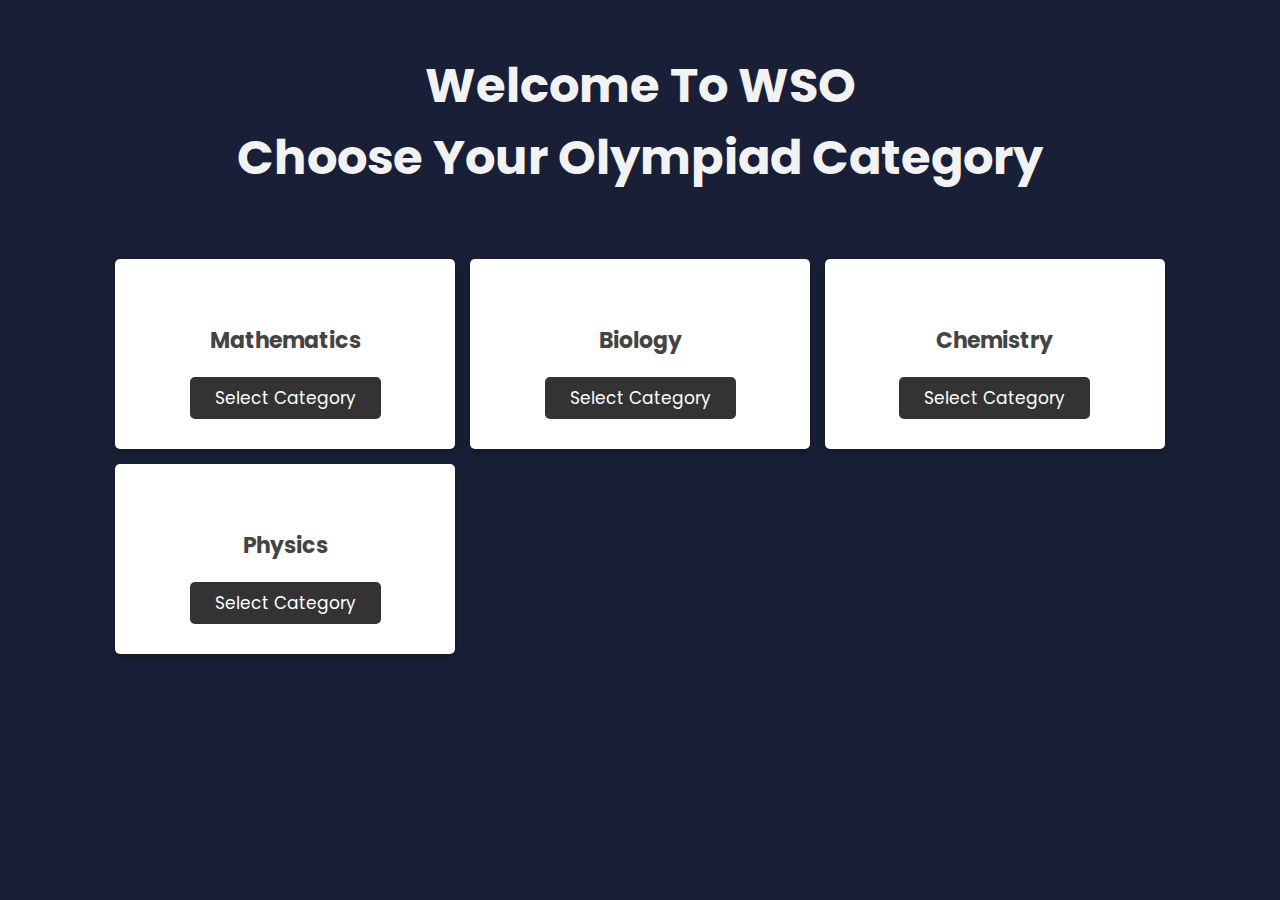
==== index.html @ 8b1ecbf1 "first commit" ====
<!DOCTYPE html>
<html lang="en">
<head>
    <meta charset="UTF-8">
    <meta http-equiv="X-UA-Compatible" content="IE=edge">
    <meta name="viewport" content="width=device-width, initial-scale=1.0">
    
    <!-- custom css file link  -->
    <link rel="stylesheet" href="css/style.css">

</head>
<body>
    <section>
        <br>
        <br>
        <h1>Welcome to WSO</h1>
        <h1>Choose Your Olympiad Category</h1>
        <br>
        <br>
        <div class="container">

            <div class="box-container">                

                <div class="box">
                    <img src="image/icon-6.png" alt="">
                    <h3>Mathematics</h3>
                    <a href="categories pages/mathematics.html" class="btn">Select Category</a>
                </div>

                <div class="box">
                    <img src="image/icon-6.png" alt="">
                    <h3>Biology</h3>
                    <a href="categories pages/biology.html" class="btn">Select Category</a>
                </div>

                <div class="box">
                    <img src="image/icon-6.png" alt="">
                    <h3>Chemistry</h3>
                    <a href="categories pages/chemistry.html" class="btn">Select Category</a>
                </div>

                <div class="box">
                    <img src="image/icon-6.png" alt="">
                    <h3>Physics</h3>
                    <a href="categories pages/physics.html" class="btn">Select Category</a>
                </div>

            </div>

        </div>
    </section>
</body>
</html>
---- css/style.css ----
@import url('https://fonts.googleapis.com/css2?family=Poppins:wght@100;200;300;400;500;600;700&display=swap');

*{
    font-family: 'Poppins', sans-serif;
    margin:0; padding:0;
    box-sizing: border-box;
    outline: none; border:none;
    text-decoration: none;
    text-transform: capitalize;
    transition: .2s linear;
}

.back-btn{
    display: block;
    width: fit-content;
    background: #333;
    color: #fff;
    font-size: 17px;
    border-radius: 5px;
    padding: 8px 25px;
    margin: auto;
}

h1{
    font-size: 3rem;
    color: #f2f2f2;
    text-align: center;
}

section{
    min-height: 100vh;
    background: #191f36;
}

.container{
    background:#191f36;
    padding:15px 9%;
    padding-bottom: 100px;
}

.container .heading{
    text-align: center;
    padding-bottom: 15px;
    color:#fff;
    text-shadow: 0 5px 10px rgba(0,0,0,.2);
    font-size: 50px;
}

.container .box-container{
    display: grid;
    grid-template-columns: repeat(auto-fit, minmax(270px, 1fr));
    gap:15px;
}

.container .box-container .box{
    box-shadow: 0 5px 10px rgba(0,0,0,.2);
    border-radius: 5px;
    background: #fff;
    text-align: center;
    padding:30px 20px;
}

.container .box-container .box img{
    height: 80px;
}

.container .box-container .box h3{
    color:#444;
    font-size: 22px;
    padding:10px 0;
}

.container .box-container .box p{
    color: green;
    font-size: 15px;
    line-height: 1.8;
}

.container .box-container .box .btn{
    margin-top: 10px;
    display: inline-block;
    background:#333;
    color:#fff;
    font-size: 17px;
    border-radius: 5px;
    padding: 8px 25px;
}

.container .box-container .box .btn:hover{
    letter-spacing: 1px;
}

.container .box-container .box:hover{
    box-shadow: 0 10px 15px rgba(0,0,0,.3);
    transform: scale(1.03);
}

@media (max-width:768px){
    .container{
        padding:20px;
    }
}
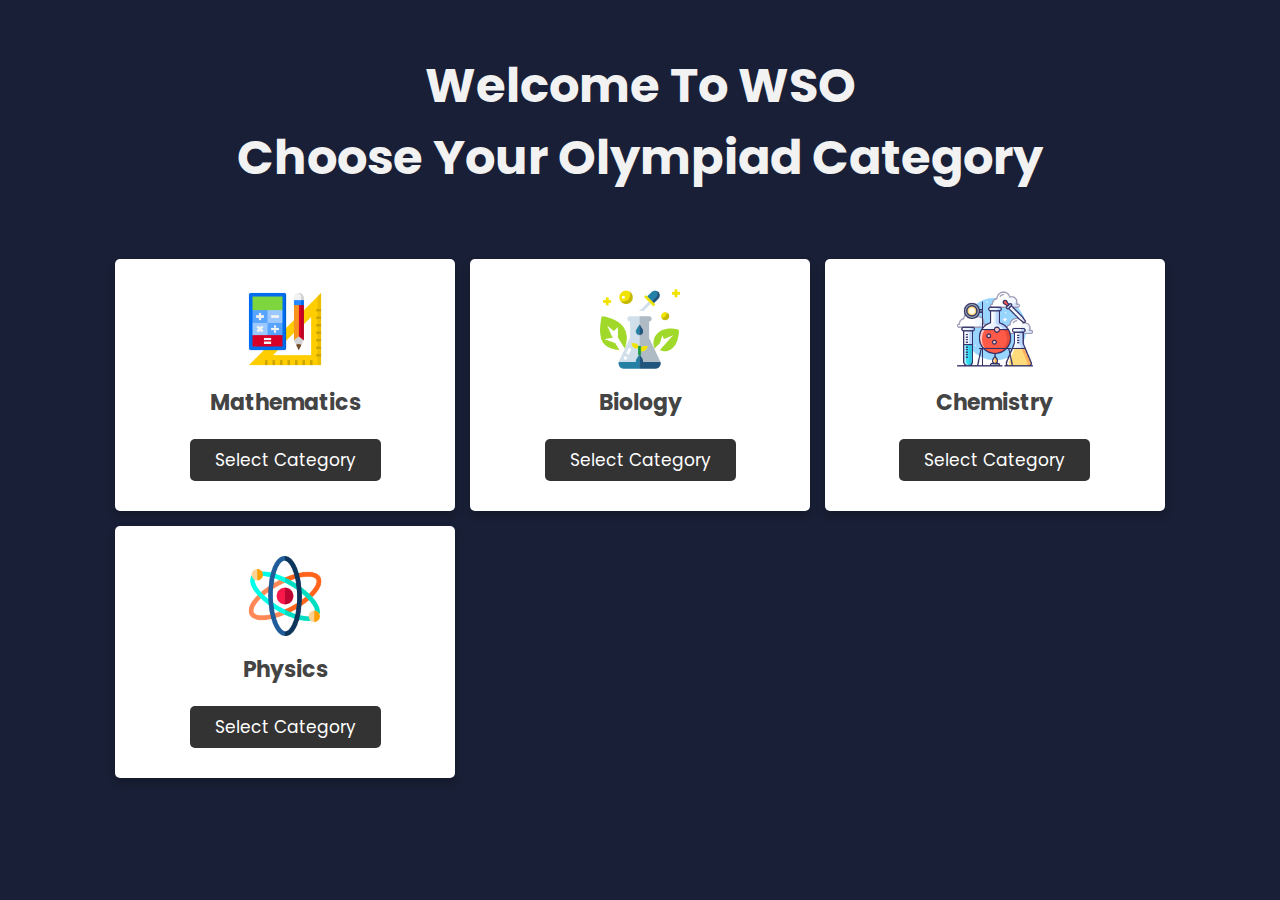
==== commit 9343fb11: "icon" ====
--- a/index.html
+++ b/index.html
@@ -22,25 +22,25 @@
             <div class="box-container">                
 
                 <div class="box">
-                    <img src="image/icon-6.png" alt="">
+                    <img src="images/icon/Mathematics.png" alt="">
                     <h3>Mathematics</h3>
                     <a href="categories pages/mathematics.html" class="btn">Select Category</a>
                 </div>
 
                 <div class="box">
-                    <img src="image/icon-6.png" alt="">
+                    <img src="images/icon/Biology.png" alt="">
                     <h3>Biology</h3>
                     <a href="categories pages/biology.html" class="btn">Select Category</a>
                 </div>
 
                 <div class="box">
-                    <img src="image/icon-6.png" alt="">
+                    <img src="images/icon/Chemistry.png" alt="">
                     <h3>Chemistry</h3>
                     <a href="categories pages/chemistry.html" class="btn">Select Category</a>
                 </div>
 
                 <div class="box">
-                    <img src="image/icon-6.png" alt="">
+                    <img src="images/icon/Physics.png" alt="">
                     <h3>Physics</h3>
                     <a href="categories pages/physics.html" class="btn">Select Category</a>
                 </div>
